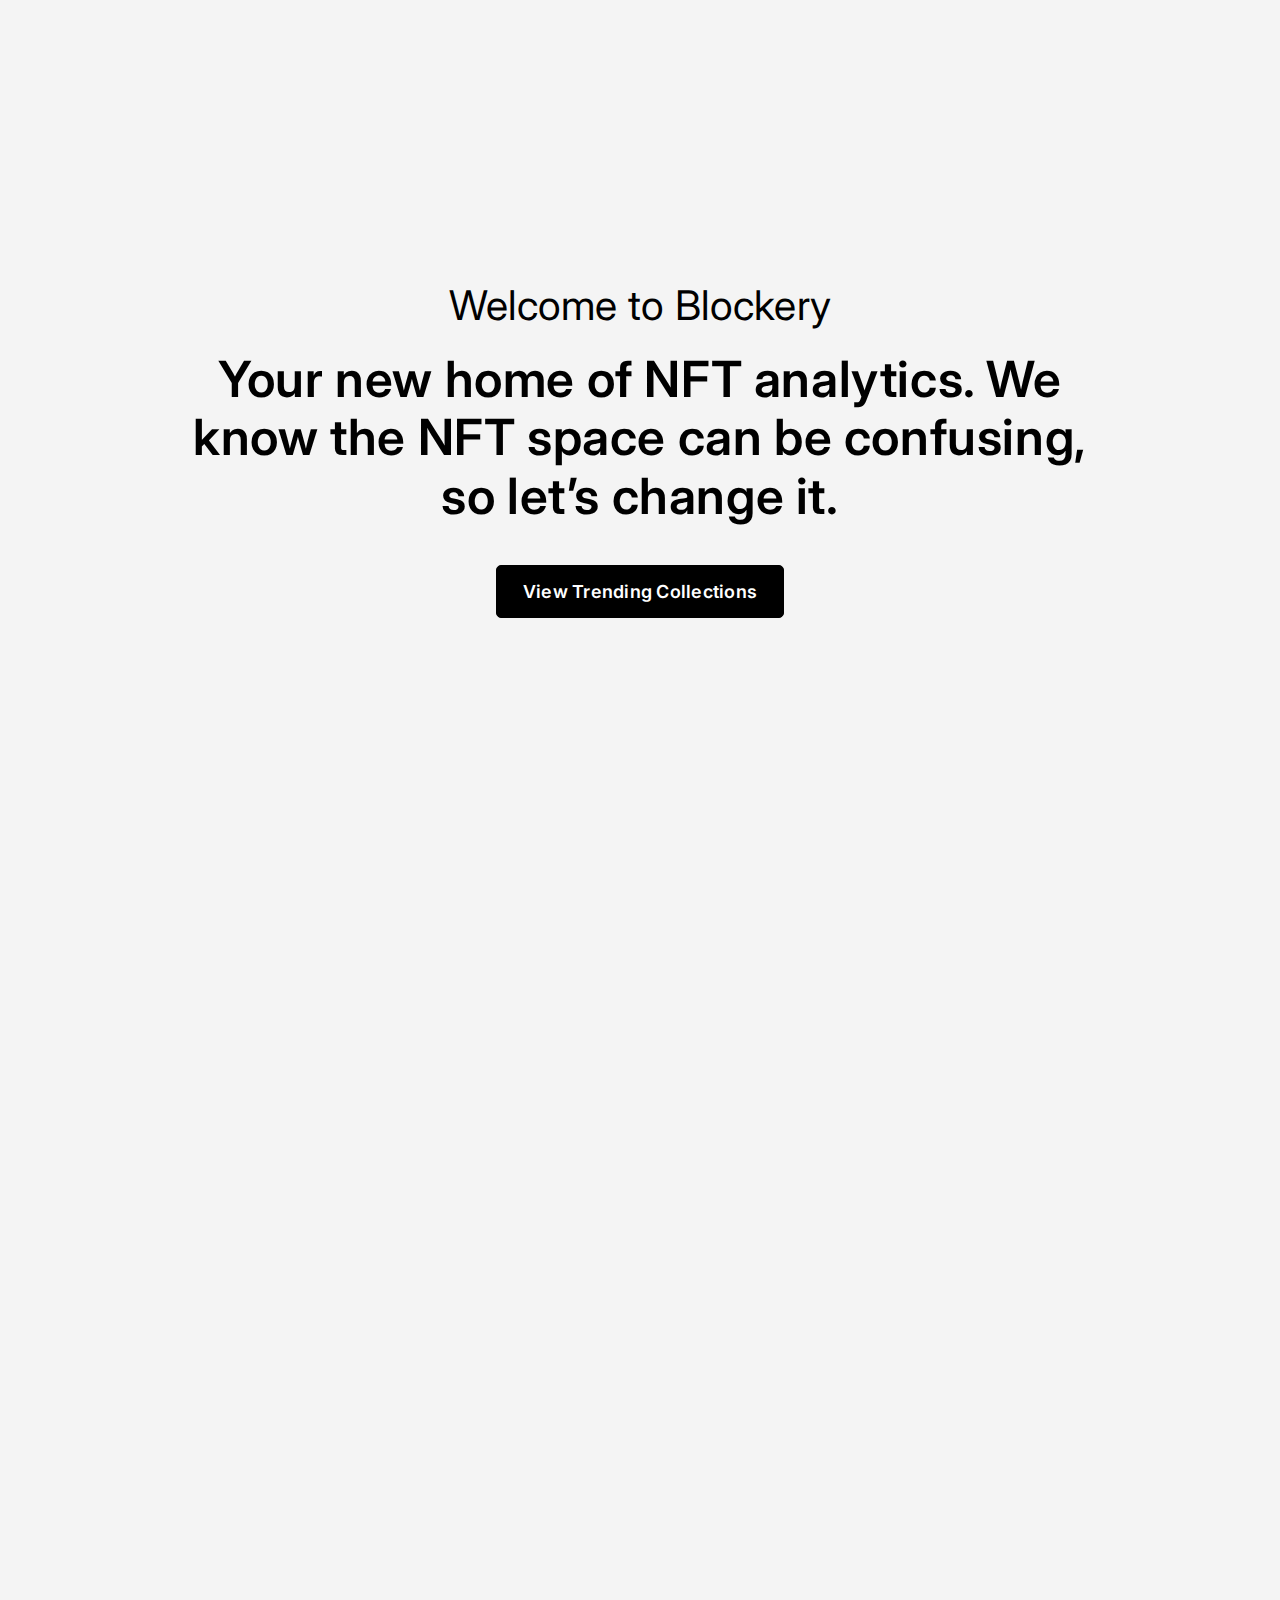
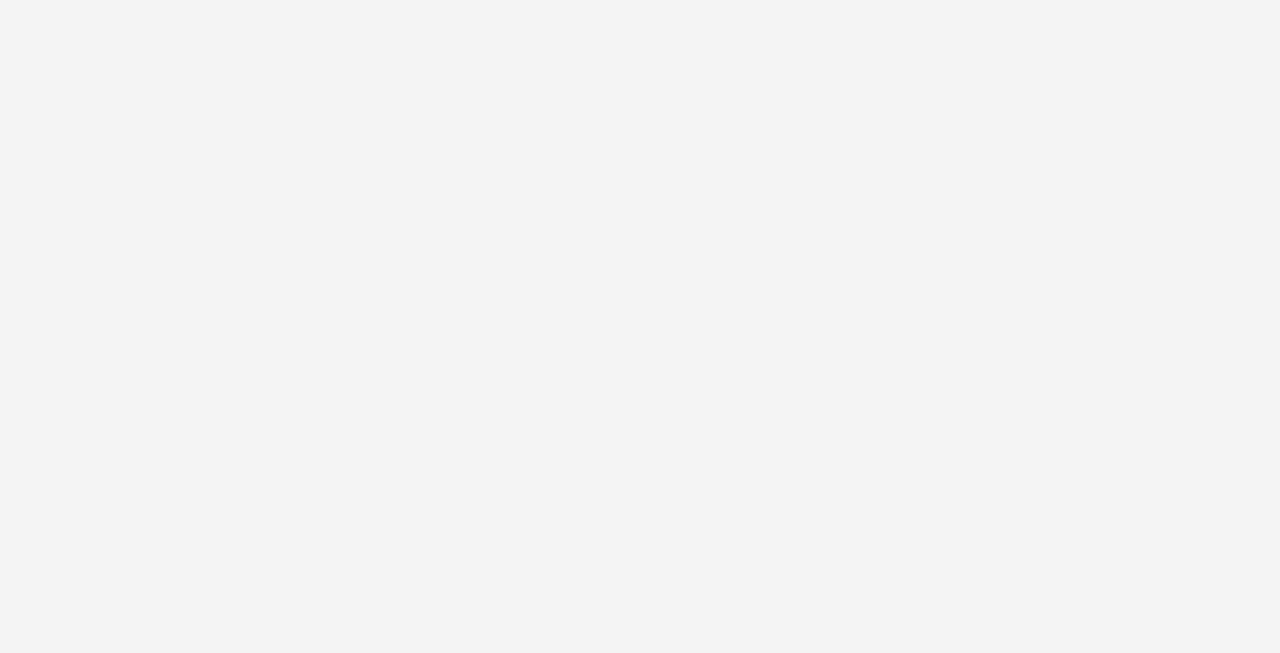
==== index.html @ 3808e602 "Add files" ====
<!DOCTYPE html>
<html lang="en">
<meta charset="UTF-8">
<title></title>
<meta name="viewport" content="width=device-width,initial-scale=1">
<link rel="stylesheet" href="/css/style.css">

<body>

    <!-- Banner -->
    <header id="header">
        <div class="container animate-delay">
            <div class="banner">
                <h1>
                    <span>Welcome to Blockery</span>
                    Your new home of NFT analytics. We know the NFT space can be confusing, so let’s change it.
                </h1>
                <a href="" class="btn">View Trending Collections</a>
            </div>
        </div>
    </header>
    <main id="main-content">
        <!-- Section -->
        <section class="section">
            <div class="container animate">
                <h2>We’re focused on</h2>
            </div>
            <div class="container animate">
                <div class="cards-grid">
                    <div class="cards">
                        <div class="card-info">
                            <div class="img">
                                <img src="/images/svg1.svg" alt="">
                            </div>
                            <h3>Real-time pricing and analytics</h3>
                            <p>Get the general feeling of the community by providing your own opinion below.</p>
                        </div>
                    </div>
                    <div class="cards">
                        <div class="card-info">
                            <div class="img">
                                <img src="/images/svg2.svg" alt="">
                            </div>
                            <h3>Custom portfolio insights</h3>
                            <p>Get the general feeling of the community by providing your own opinion below.</p>
                        </div>
                    </div>
                    <div class="cards">
                        <div class="card-info">
                            <div class="img">
                                <img src="/images/svg1.svg" alt="">
                            </div>
                            <h3>Confidence in purchasing</h3>
                            <p>Get the general feeling of the community by providing your own opinion below.</p>
                        </div>
                    </div>
                    <div class="cards">
                        <div class="card-info">
                            <div class="img">
                                <img src="/images/svg2.svg" alt="">
                            </div>
                            <h3>Understand the NFT lingo</h3>
                            <p>Get the general feeling of the community by providing your own opinion below.</p>
                        </div>
                    </div>
                </div>
            </div>
        </section>
        <!-- End section -->
        <!-- Section -->
        <section class="section">
            <div class="container animate">
                <h2>Trending project</h2>
            </div>
            <div class="container animate">
                <!-- Insert Projects here -->
                
            </div>
        </section>

        <!-- Section -->
        <section class="section">
            <div class="container animate">
                <h2>Want to grow your project?</h2>
            </div>
            <div class="container animate">
                <div class="cards-grid-lg">
                    <div class="cards-lg">
                        <div class="cards-img-lg">
                            <img src="/images/screen.png" alt="">
                        </div>
                    </div>
                    <div class="cards-lg">
                        <div class="cards-info-lg">
                            <p>Lorem ipsum dolor sit amet, consectetur adipiscing elit. Nunc vehicula sem non sodales
                                laoreet. Nam lobortis scelerisque orci, ut dapibus arcu. In gravida nisi nec porta
                                pharetra.</p>
                            <p>Ut ultricies sodales tempus. Sed pellentesque euismod accumsan. Etiam sit amet quam nec
                                leo hendrerit mattis vitae ac felis. Duis eu nulla ultricies, lacinia nisi bibendum,
                                aliquam mauris. Nullam nec vestibulum augue, nec ultrices quam.</p>
                            <a href="" class="btn-outline">Contact Us</a>
                        </div>
                    </div>
                </div>
            </div>
            </div>
        </section>
        <!-- End section -->
    </main>

    <!-- Fade-in animation script -->
    <script>
        const fades = document.querySelectorAll('.animate');
        // Animation callback function
        const fadesObserverCallback = (fadesToWatch, fadesObserver) => {
            fadesToWatch.forEach(fadesToWatch => {

                if (fadesToWatch.isIntersecting) {
                    fadesToWatch.target.classList.add('fade');
                    fadesObserver.unobserve(fadesToWatch.target);
                }
            })
        }
        //Animation options
        const fadesObserverOptions = {
            threshold: .25
        }
        //Animation observer
        const fadesObserver = new IntersectionObserver(fadesObserverCallback, fadesObserverOptions);
        fades.forEach(fades => {
            fadesObserver.observe(fades);
        })
    </script>
</body>

</html>
---- css/style.css ----
@import url("https://fonts.googleapis.com/css2?family=Inter:wght@400;600;700&display=swap");*{margin:0;padding:0;box-sizing:border-box}:root{--lightgrey: #F4F4F4;--darkgrey: #eee;--black: #000;--white: #fff;--font: 'Inter', sans-serif;--border-radius: 5px}html{font-size:62.5%}body{font-size:1.5rem;line-height:1.167;font-weight:400;font-family:var(--font);background-color:var(--lightgrey)}p{font-weight:400}img{max-width:100%}.btn{border-radius:var(--border-radius);text-decoration:none;padding:1.5rem 2.6rem;border:1px solid var(--black);display:inline-block;letter-spacing:0.26px;font-weight:600;transition:all 0.2s ease-in-out;background-color:var(--black);color:var(--white);font-size:1.8rem}.btn:hover,.btn:focus{background-color:transparent;color:var(--black)}.btn-outline{border-radius:var(--border-radius);text-decoration:none;padding:1.5rem 2.6rem;border:1px solid var(--black);display:inline-block;letter-spacing:0.26px;font-weight:600;transition:all 0.2s ease-in-out;background-color:var(--white);color:var(--black);font-size:1.3rem}.btn-outline:hover,.btn-outline:focus{background-color:rgba(0,0,0,0.04);color:var(--black)}#header{display:-webkit-box;display:-moz-box;display:-ms-flexbox;display:-webkit-flex;display:flex;flex-direction:row;align-items:center;-webkit-box-align:center;-ms-flex-align:center;justify-content:center;width:100%;min-height:100vh;max-width:100rem;text-align:center;margin:0 auto}.banner h1{font-size:5rem;font-weight:600;margin-bottom:4rem;letter-spacing:0.6px;color:var(--black)}.banner h1 span{display:block;font-size:4.1rem;margin-bottom:2rem;letter-spacing:0.3px;font-weight:400}@media screen and (max-width: 768px){#header{min-height:unset;margin:10rem 0}.banner h1{font-size:3rem;margin-bottom:3rem}.banner h1 span{font-size:2.6rem;margin-bottom:1rem}}.section{margin:0 0 10rem 0}.section h2{font-weight:400;font-size:3rem;line-height:1.2;margin-bottom:2rem;letter-spacing:0.3px}.section p{margin-bottom:2rem;letter-spacing:0.3px}.container{padding:0 3rem}@media screen and (max-width: 768px){.section{margin:0 0 6rem 0}.section h2{font-size:2rem;margin-bottom:1rem}}.cards-grid{display:grid;display:-ms-grid;grid-gap:1.2rem;margin:0 auto;justify-content:center;align-items:center;grid-template-columns:1fr 1fr 1fr 1fr;-ms-grid-columns:1fr 1fr 1fr 1fr}.cards-grid .cards{background-color:var(--white);height:50rem;padding:3rem;display:flex;align-items:flex-end}.cards-grid .cards h3{font-size:1.7rem;font-weight:600;margin:2rem 0 0.6rem 0;padding:0}.cards-grid .cards p{margin:0;padding:0;font-size:1.5rem;font-weight:500;letter-spacing:0.3px}.cards-grid .cards img{max-width:80px}.cards-grid-lg{display:grid;display:-ms-grid;grid-gap:1.2rem;margin:0 auto;justify-content:center;align-items:center;grid-template-columns:1fr 1fr;-ms-grid-columns:1fr 1fr}.cards-grid-lg .cards-lg{background-color:var(--white);height:100%;display:-webkit-box;display:-moz-box;display:-ms-flexbox;display:-webkit-flex;display:flex;flex-direction:row;align-items:center;-webkit-box-align:center;-ms-flex-align:center;justify-content:center;width:100%}.cards-grid-lg .cards-lg .cards-img-lg{padding:4rem}.cards-grid-lg .cards-lg .cards-info-lg{padding:8rem}.cards-grid-lg .cards-lg .cards-info-lg p:last-child{margin-bottom:3rem}@media screen and (max-width: 1200px){.cards-grid{grid-template-columns:1fr 1fr}}@media screen and (max-width: 768px){.cards-grid{grid-template-columns:1fr;-ms-grid-columns:1fr}.cards-grid .cards{height:30rem}}@media screen and (max-width: 992px){.cards-grid-lg{grid-template-columns:1fr;-ms-grid-columns:1fr}.cards-grid-lg .cards-lg .cards-info-lg{padding:3rem}.cards-grid-lg .cards-lg .cards-img-lg{padding:2rem}}.animate{opacity:0;transition:all 0.5s ease-in-out}.fade{opacity:1;transition:all 0.5s ease-in-out}.animate-delay{animation:2s ease-out 0s 1 animationFrames;-webkit-animation:2s ease-out 0s 1 animationFrames;-moz-animation:2s ease-out 0s 1 animationFrames;-o-animation:2s ease-out 0s 1 animationFrames;-ms-animation:2s ease-out 0s 1 animationFrames}@keyframes animationFrames{0%{opacity:0}50%{opacity:0}100%{opacity:1}}@-moz-keyframes animationFrames{0%{opacity:0}50%{opacity:0}100%{opacity:1}}@-webkit-keyframes animationFrames{0%{opacity:0}50%{opacity:0}100%{opacity:1}}@-o-keyframes animationFrames{0%{opacity:0}50%{opacity:0}100%{opacity:1}}@-ms-keyframes animationFrames{0%{opacity:0}50%{opacity:0}100%{opacity:1}}
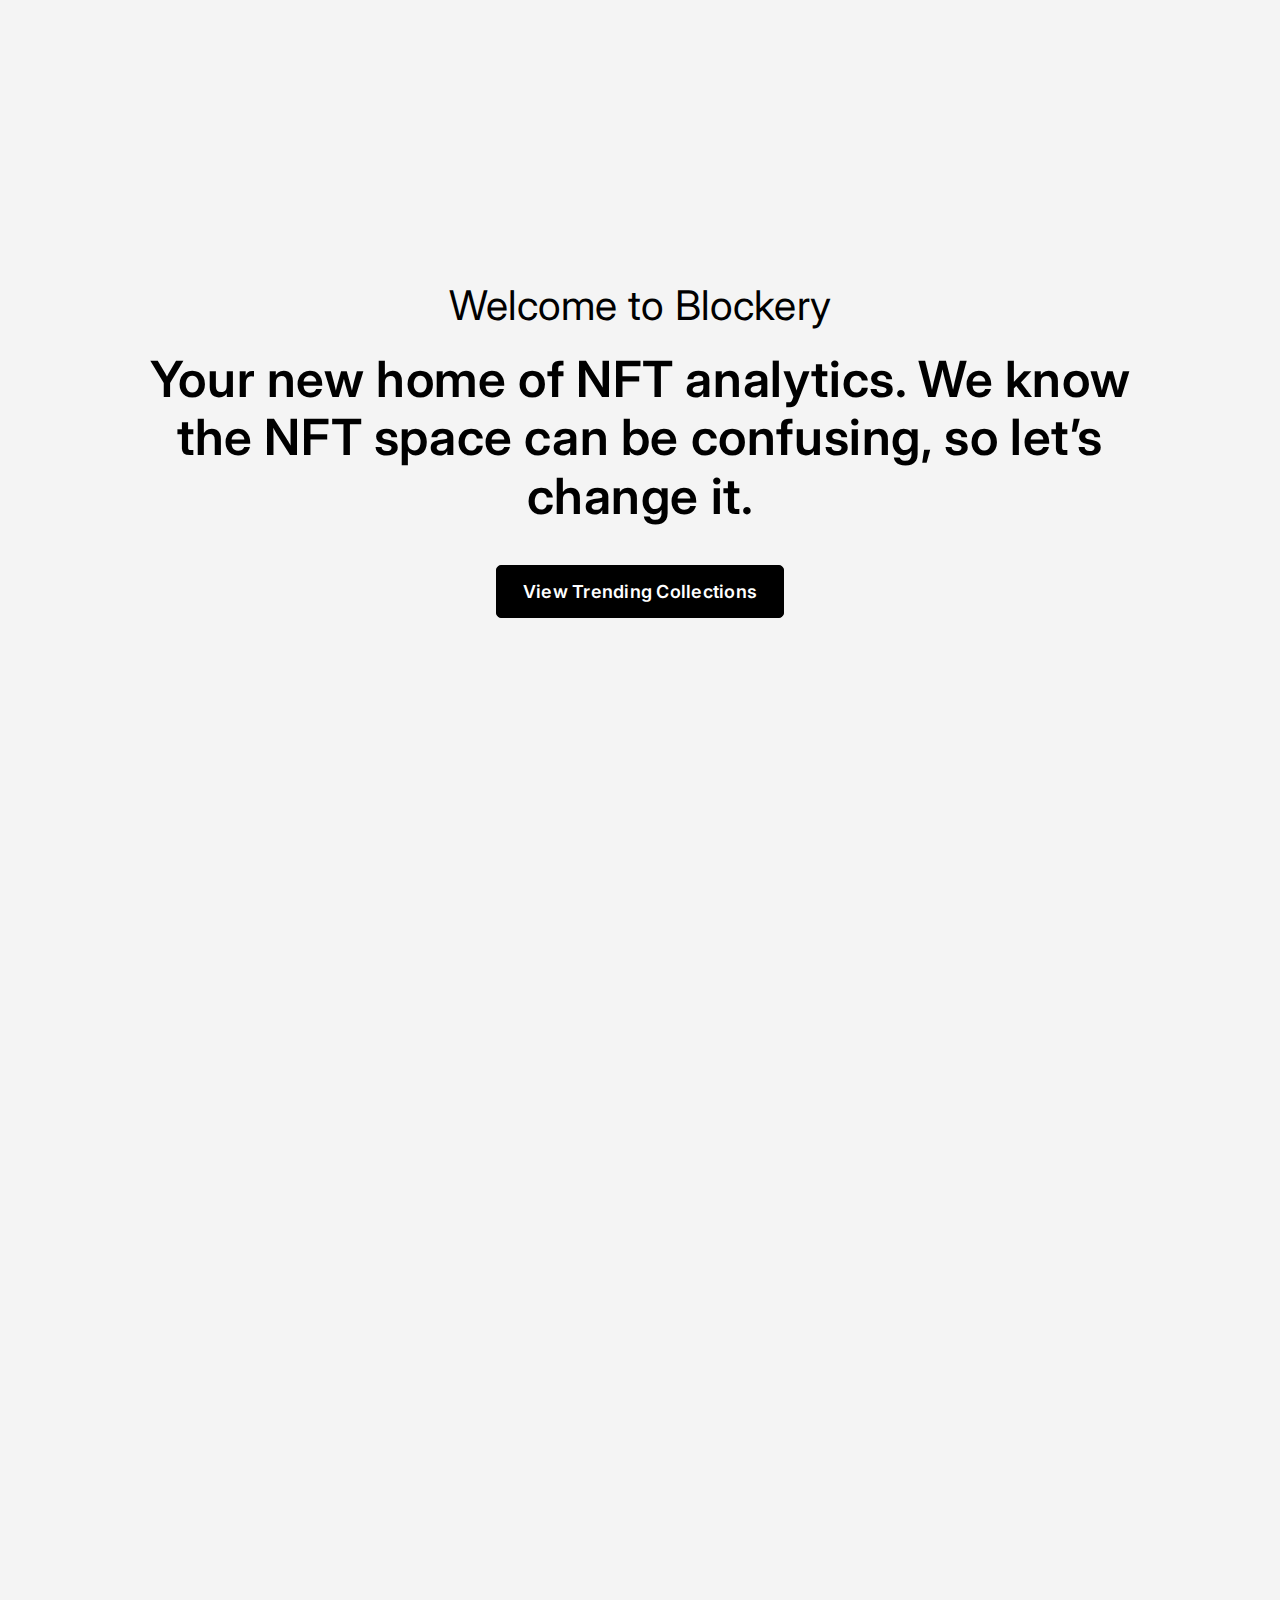
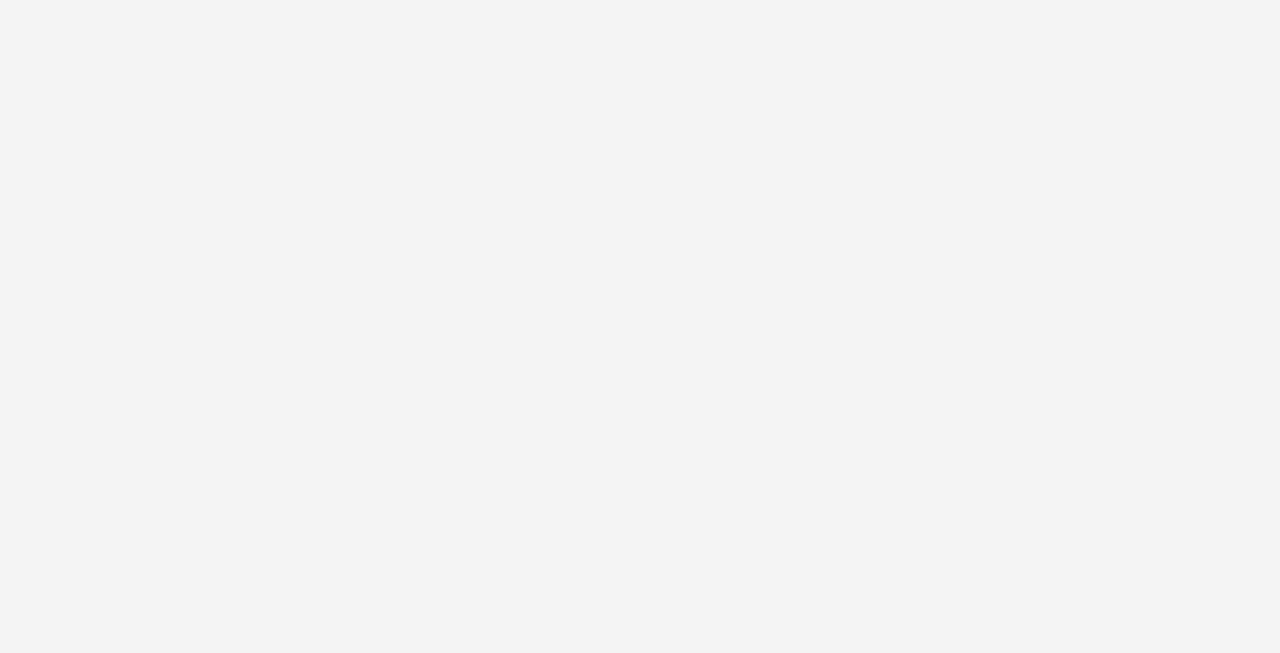
==== commit 7cef15aa: "Update CSS links" ====
--- a/index.html
+++ b/index.html
@@ -3,7 +3,7 @@
 <meta charset="UTF-8">
 <title></title>
 <meta name="viewport" content="width=device-width,initial-scale=1">
-<link rel="stylesheet" href="/css/style.css">
+<link rel="stylesheet" href="css/style.css">
 
 <body>
 
@@ -30,7 +30,7 @@
                     <div class="cards">
                         <div class="card-info">
                             <div class="img">
-                                <img src="/images/svg1.svg" alt="">
+                                <img src="images/svg1.svg" alt="">
                             </div>
                             <h3>Real-time pricing and analytics</h3>
                             <p>Get the general feeling of the community by providing your own opinion below.</p>
@@ -39,7 +39,7 @@
                     <div class="cards">
                         <div class="card-info">
                             <div class="img">
-                                <img src="/images/svg2.svg" alt="">
+                                <img src="images/svg2.svg" alt="">
                             </div>
                             <h3>Custom portfolio insights</h3>
                             <p>Get the general feeling of the community by providing your own opinion below.</p>
@@ -48,7 +48,7 @@
                     <div class="cards">
                         <div class="card-info">
                             <div class="img">
-                                <img src="/images/svg1.svg" alt="">
+                                <img src="images/svg1.svg" alt="">
                             </div>
                             <h3>Confidence in purchasing</h3>
                             <p>Get the general feeling of the community by providing your own opinion below.</p>
@@ -57,7 +57,7 @@
                     <div class="cards">
                         <div class="card-info">
                             <div class="img">
-                                <img src="/images/svg2.svg" alt="">
+                                <img src="images/svg2.svg" alt="">
                             </div>
                             <h3>Understand the NFT lingo</h3>
                             <p>Get the general feeling of the community by providing your own opinion below.</p>
@@ -74,7 +74,7 @@
             </div>
             <div class="container animate">
                 <!-- Insert Projects here -->
-                
+
             </div>
         </section>
 
@@ -87,7 +87,7 @@
                 <div class="cards-grid-lg">
                     <div class="cards-lg">
                         <div class="cards-img-lg">
-                            <img src="/images/screen.png" alt="">
+                            <img src="images/screen.png" alt="">
                         </div>
                     </div>
                     <div class="cards-lg">
--- a/css/style.css
+++ b/css/style.css
@@ -1 +1 @@
-@import url("https://fonts.googleapis.com/css2?family=Inter:wght@400;600;700&display=swap");*{margin:0;padding:0;box-sizing:border-box}:root{--lightgrey: #F4F4F4;--darkgrey: #eee;--black: #000;--white: #fff;--font: 'Inter', sans-serif;--border-radius: 5px}html{font-size:62.5%}body{font-size:1.5rem;line-height:1.167;font-weight:400;font-family:var(--font);background-color:var(--lightgrey)}p{font-weight:400}img{max-width:100%}.btn{border-radius:var(--border-radius);text-decoration:none;padding:1.5rem 2.6rem;border:1px solid var(--black);display:inline-block;letter-spacing:0.26px;font-weight:600;transition:all 0.2s ease-in-out;background-color:var(--black);color:var(--white);font-size:1.8rem}.btn:hover,.btn:focus{background-color:transparent;color:var(--black)}.btn-outline{border-radius:var(--border-radius);text-decoration:none;padding:1.5rem 2.6rem;border:1px solid var(--black);display:inline-block;letter-spacing:0.26px;font-weight:600;transition:all 0.2s ease-in-out;background-color:var(--white);color:var(--black);font-size:1.3rem}.btn-outline:hover,.btn-outline:focus{background-color:rgba(0,0,0,0.04);color:var(--black)}#header{display:-webkit-box;display:-moz-box;display:-ms-flexbox;display:-webkit-flex;display:flex;flex-direction:row;align-items:center;-webkit-box-align:center;-ms-flex-align:center;justify-content:center;width:100%;min-height:100vh;max-width:100rem;text-align:center;margin:0 auto}.banner h1{font-size:5rem;font-weight:600;margin-bottom:4rem;letter-spacing:0.6px;color:var(--black)}.banner h1 span{display:block;font-size:4.1rem;margin-bottom:2rem;letter-spacing:0.3px;font-weight:400}@media screen and (max-width: 768px){#header{min-height:unset;margin:10rem 0}.banner h1{font-size:3rem;margin-bottom:3rem}.banner h1 span{font-size:2.6rem;margin-bottom:1rem}}.section{margin:0 0 10rem 0}.section h2{font-weight:400;font-size:3rem;line-height:1.2;margin-bottom:2rem;letter-spacing:0.3px}.section p{margin-bottom:2rem;letter-spacing:0.3px}.container{padding:0 3rem}@media screen and (max-width: 768px){.section{margin:0 0 6rem 0}.section h2{font-size:2rem;margin-bottom:1rem}}.cards-grid{display:grid;display:-ms-grid;grid-gap:1.2rem;margin:0 auto;justify-content:center;align-items:center;grid-template-columns:1fr 1fr 1fr 1fr;-ms-grid-columns:1fr 1fr 1fr 1fr}.cards-grid .cards{background-color:var(--white);height:50rem;padding:3rem;display:flex;align-items:flex-end}.cards-grid .cards h3{font-size:1.7rem;font-weight:600;margin:2rem 0 0.6rem 0;padding:0}.cards-grid .cards p{margin:0;padding:0;font-size:1.5rem;font-weight:500;letter-spacing:0.3px}.cards-grid .cards img{max-width:80px}.cards-grid-lg{display:grid;display:-ms-grid;grid-gap:1.2rem;margin:0 auto;justify-content:center;align-items:center;grid-template-columns:1fr 1fr;-ms-grid-columns:1fr 1fr}.cards-grid-lg .cards-lg{background-color:var(--white);height:100%;display:-webkit-box;display:-moz-box;display:-ms-flexbox;display:-webkit-flex;display:flex;flex-direction:row;align-items:center;-webkit-box-align:center;-ms-flex-align:center;justify-content:center;width:100%}.cards-grid-lg .cards-lg .cards-img-lg{padding:4rem}.cards-grid-lg .cards-lg .cards-info-lg{padding:8rem}.cards-grid-lg .cards-lg .cards-info-lg p:last-child{margin-bottom:3rem}@media screen and (max-width: 1200px){.cards-grid{grid-template-columns:1fr 1fr}}@media screen and (max-width: 768px){.cards-grid{grid-template-columns:1fr;-ms-grid-columns:1fr}.cards-grid .cards{height:30rem}}@media screen and (max-width: 992px){.cards-grid-lg{grid-template-columns:1fr;-ms-grid-columns:1fr}.cards-grid-lg .cards-lg .cards-info-lg{padding:3rem}.cards-grid-lg .cards-lg .cards-img-lg{padding:2rem}}.animate{opacity:0;transition:all 0.5s ease-in-out}.fade{opacity:1;transition:all 0.5s ease-in-out}.animate-delay{animation:2s ease-out 0s 1 animationFrames;-webkit-animation:2s ease-out 0s 1 animationFrames;-moz-animation:2s ease-out 0s 1 animationFrames;-o-animation:2s ease-out 0s 1 animationFrames;-ms-animation:2s ease-out 0s 1 animationFrames}@keyframes animationFrames{0%{opacity:0}50%{opacity:0}100%{opacity:1}}@-moz-keyframes animationFrames{0%{opacity:0}50%{opacity:0}100%{opacity:1}}@-webkit-keyframes animationFrames{0%{opacity:0}50%{opacity:0}100%{opacity:1}}@-o-keyframes animationFrames{0%{opacity:0}50%{opacity:0}100%{opacity:1}}@-ms-keyframes animationFrames{0%{opacity:0}50%{opacity:0}100%{opacity:1}}
+@import url("https://fonts.googleapis.com/css2?family=Inter:wght@400;600;700&display=swap");*{margin:0;padding:0;box-sizing:border-box}:root{--lightgrey: #F4F4F4;--darkgrey: #eee;--black: #000;--white: #fff;--font: 'Inter', sans-serif;--border-radius: 5px}html{font-size:62.5%}body{font-size:1.5rem;line-height:1.167;font-weight:400;font-family:var(--font);background-color:var(--lightgrey)}p{font-weight:400}img{max-width:100%}.btn{border-radius:var(--border-radius);text-decoration:none;padding:1.5rem 2.6rem;border:1px solid var(--black);display:inline-block;letter-spacing:0.26px;font-weight:600;transition:all 0.2s ease-in-out;background-color:var(--black);color:var(--white);font-size:1.8rem}.btn:hover,.btn:focus{background-color:transparent;color:var(--black)}.btn-outline{border-radius:var(--border-radius);text-decoration:none;padding:1.5rem 2.6rem;border:1px solid var(--black);display:inline-block;letter-spacing:0.26px;font-weight:600;transition:all 0.2s ease-in-out;background-color:var(--white);color:var(--black);font-size:1.3rem}.btn-outline:hover,.btn-outline:focus{background-color:rgba(0,0,0,0.04);color:var(--black)}#header{display:-webkit-box;display:-moz-box;display:-ms-flexbox;display:-webkit-flex;display:flex;flex-direction:row;align-items:center;-webkit-box-align:center;-ms-flex-align:center;justify-content:center;width:100%;min-height:100vh;max-width:105rem;text-align:center;margin:0 auto}.banner h1{font-size:5rem;font-weight:600;margin-bottom:4rem;letter-spacing:0.6px;color:var(--black)}.banner h1 span{display:block;font-size:4.1rem;margin-bottom:2rem;letter-spacing:0.3px;font-weight:400}@media screen and (max-width: 768px){#header{min-height:unset;margin:10rem 0}.banner h1{font-size:3rem;margin-bottom:3rem}.banner h1 span{font-size:2.6rem;margin-bottom:1rem}}.section{margin:0 0 10rem 0}.section h2{font-weight:400;font-size:3rem;line-height:1.2;margin-bottom:2rem;letter-spacing:0.3px}.section p{margin-bottom:2rem;letter-spacing:0.3px}.container{padding:0 3rem}@media screen and (max-width: 768px){.section{margin:0 0 6rem 0}.section h2{font-size:2rem;margin-bottom:1rem}}.cards-grid{display:grid;display:-ms-grid;grid-gap:1.2rem;margin:0 auto;justify-content:center;align-items:center;grid-template-columns:1fr 1fr 1fr 1fr;-ms-grid-columns:1fr 1fr 1fr 1fr}.cards-grid .cards{background-color:var(--white);height:50rem;padding:3rem;display:flex;align-items:flex-end}.cards-grid .cards h3{font-size:1.7rem;font-weight:600;margin:2rem 0 0.6rem 0;padding:0}.cards-grid .cards p{margin:0;padding:0;font-size:1.5rem;font-weight:500;letter-spacing:0.3px}.cards-grid .cards img{max-width:80px}.cards-grid-lg{display:grid;display:-ms-grid;grid-gap:1.2rem;margin:0 auto;justify-content:center;align-items:center;grid-template-columns:1fr 1fr;-ms-grid-columns:1fr 1fr}.cards-grid-lg .cards-lg{background-color:var(--white);height:100%;display:-webkit-box;display:-moz-box;display:-ms-flexbox;display:-webkit-flex;display:flex;flex-direction:row;align-items:center;-webkit-box-align:center;-ms-flex-align:center;justify-content:center;width:100%}.cards-grid-lg .cards-lg .cards-img-lg{padding:4rem}.cards-grid-lg .cards-lg .cards-info-lg{padding:8rem}.cards-grid-lg .cards-lg .cards-info-lg p:last-child{margin-bottom:3rem}@media screen and (max-width: 1200px){.cards-grid{grid-template-columns:1fr 1fr}}@media screen and (max-width: 768px){.cards-grid{grid-template-columns:1fr;-ms-grid-columns:1fr}.cards-grid .cards{height:30rem}}@media screen and (max-width: 992px){.cards-grid-lg{grid-template-columns:1fr;-ms-grid-columns:1fr}.cards-grid-lg .cards-lg .cards-info-lg{padding:3rem}.cards-grid-lg .cards-lg .cards-img-lg{padding:2rem}}.animate{opacity:0;transition:all 0.5s ease-in-out}.fade{opacity:1;transition:all 0.5s ease-in-out}.animate-delay{animation:2s ease-out 0s 1 animationFrames;-webkit-animation:2s ease-out 0s 1 animationFrames;-moz-animation:2s ease-out 0s 1 animationFrames;-o-animation:2s ease-out 0s 1 animationFrames;-ms-animation:2s ease-out 0s 1 animationFrames}@keyframes animationFrames{0%{opacity:0}50%{opacity:0}100%{opacity:1}}@-moz-keyframes animationFrames{0%{opacity:0}50%{opacity:0}100%{opacity:1}}@-webkit-keyframes animationFrames{0%{opacity:0}50%{opacity:0}100%{opacity:1}}@-o-keyframes animationFrames{0%{opacity:0}50%{opacity:0}100%{opacity:1}}@-ms-keyframes animationFrames{0%{opacity:0}50%{opacity:0}100%{opacity:1}}
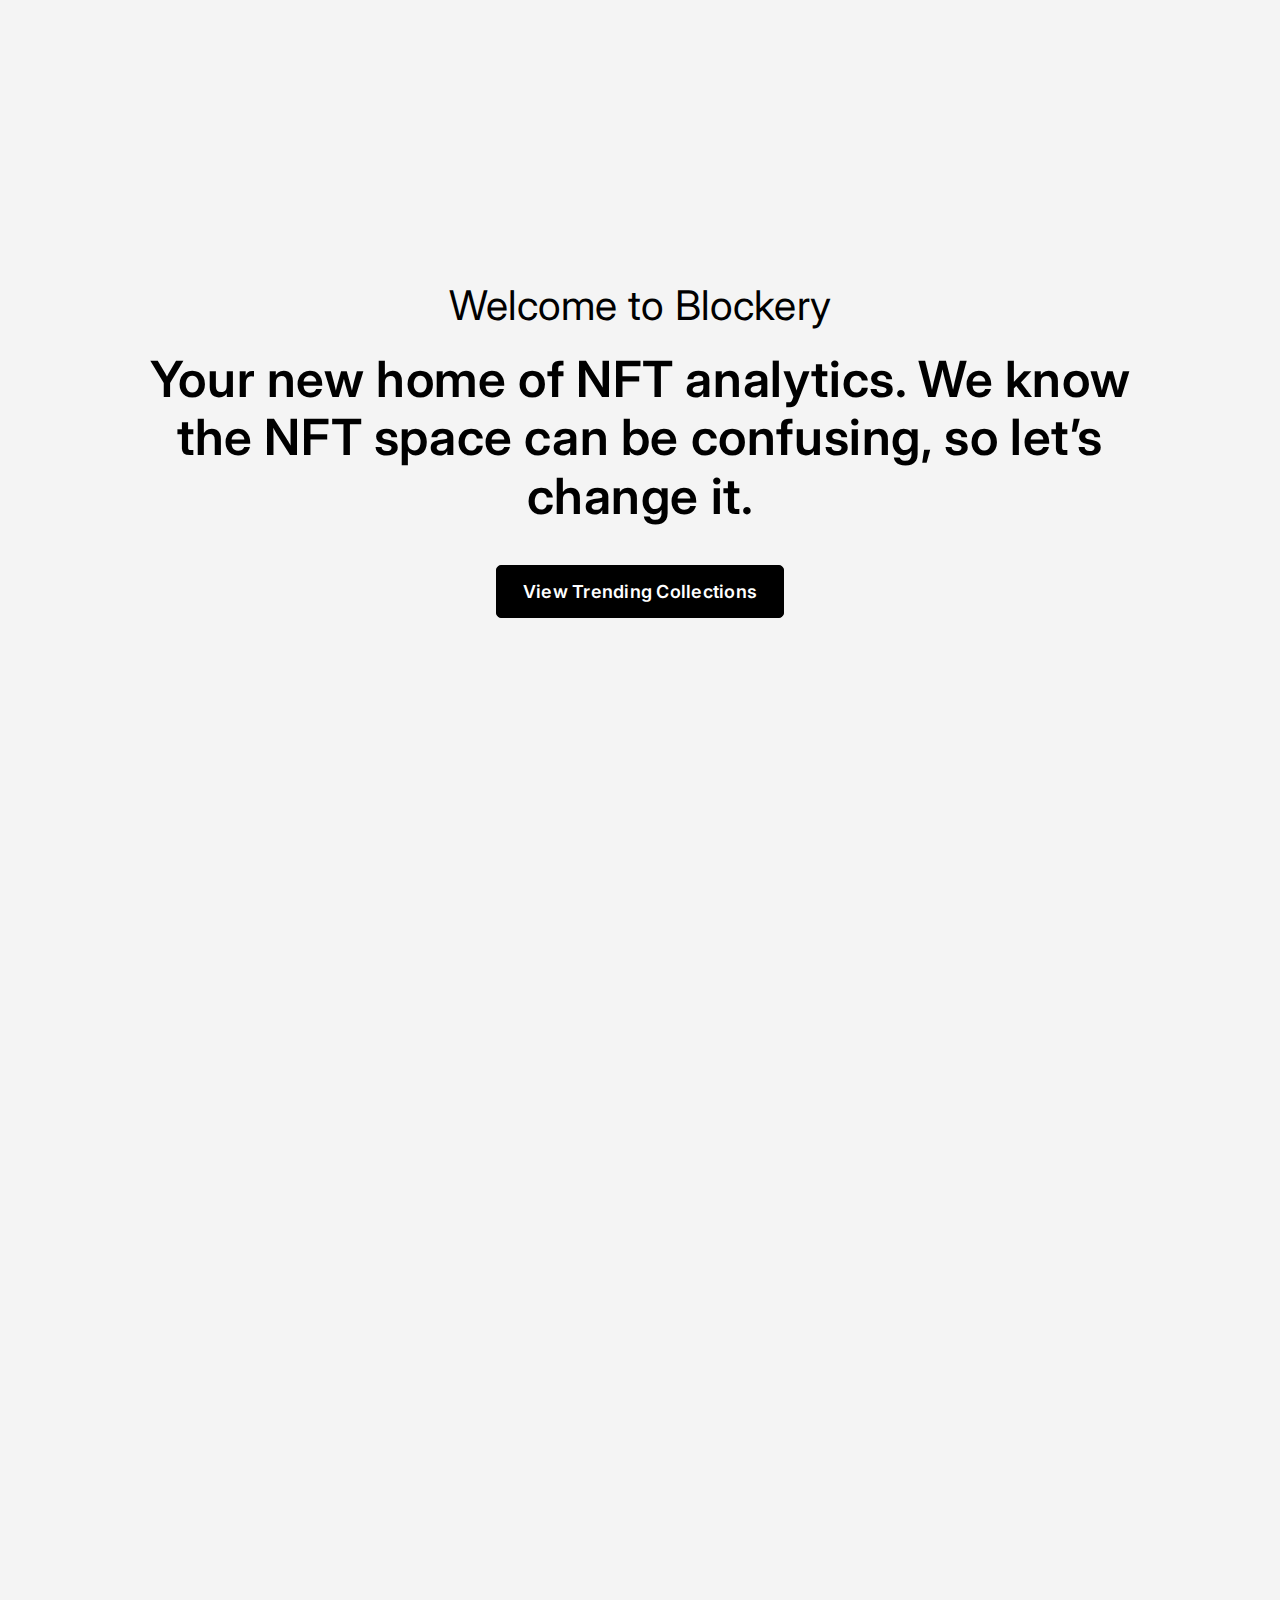
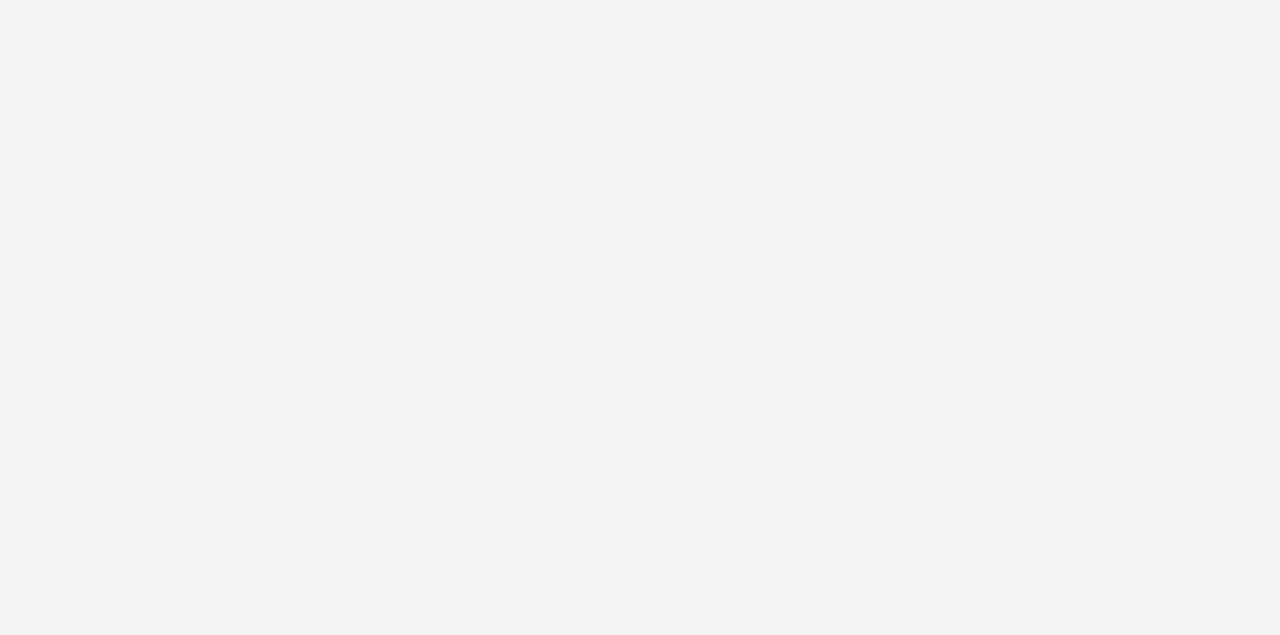
==== commit 4fd96f44: "contact update" ====
--- a/index.html
+++ b/index.html
@@ -28,36 +28,36 @@
             <div class="container animate">
                 <div class="cards-grid">
                     <div class="cards">
-                        <div class="card-info">
+                        <div class="card-info animate">
                             <div class="img">
-                                <img src="images/svg1.svg" alt="">
+                                <img src="images/usp-1.svg" alt="">
                             </div>
                             <h3>Real-time pricing and analytics</h3>
                             <p>Get the general feeling of the community by providing your own opinion below.</p>
                         </div>
                     </div>
                     <div class="cards">
-                        <div class="card-info">
+                        <div class="card-info animate">
                             <div class="img">
-                                <img src="images/svg2.svg" alt="">
+                                <img src="images/usp-2.svg" alt="">
                             </div>
                             <h3>Custom portfolio insights</h3>
                             <p>Get the general feeling of the community by providing your own opinion below.</p>
                         </div>
                     </div>
                     <div class="cards">
-                        <div class="card-info">
+                        <div class="card-info animate">
                             <div class="img">
-                                <img src="images/svg1.svg" alt="">
+                                <img src="images/usp-3.svg" alt="">
                             </div>
                             <h3>Confidence in purchasing</h3>
                             <p>Get the general feeling of the community by providing your own opinion below.</p>
                         </div>
                     </div>
                     <div class="cards">
-                        <div class="card-info">
+                        <div class="card-info animate">
                             <div class="img">
-                                <img src="images/svg2.svg" alt="">
+                                <img src="images/usp-4.svg" alt="">
                             </div>
                             <h3>Understand the NFT lingo</h3>
                             <p>Get the general feeling of the community by providing your own opinion below.</p>
@@ -92,13 +92,9 @@
                     </div>
                     <div class="cards-lg">
                         <div class="cards-info-lg">
-                            <p>Lorem ipsum dolor sit amet, consectetur adipiscing elit. Nunc vehicula sem non sodales
-                                laoreet. Nam lobortis scelerisque orci, ut dapibus arcu. In gravida nisi nec porta
-                                pharetra.</p>
-                            <p>Ut ultricies sodales tempus. Sed pellentesque euismod accumsan. Etiam sit amet quam nec
-                                leo hendrerit mattis vitae ac felis. Duis eu nulla ultricies, lacinia nisi bibendum,
-                                aliquam mauris. Nullam nec vestibulum augue, nec ultrices quam.</p>
-                            <a href="" class="btn-outline">Contact Us</a>
+                            <p>By making the NFT space clearer for all involved, we're privileged enough to have the needs to help projects grow. We've dedicated ample space to get your vetted project featured in the most important parts of our platform. By completing our project vetting process, our users will then be able to make their own informed decision about each project.</p>
+                            <p>Sound like your project is a good fit? Follow the link below!</p>
+                            <a href="https://twitter.com/blockeryapp" target="_blank" class="btn-outline">Message us on Twitter</a>
                         </div>
                     </div>
                 </div>
--- a/css/style.css
+++ b/css/style.css
@@ -1 +1 @@
-@import url("https://fonts.googleapis.com/css2?family=Inter:wght@400;600;700&display=swap");*{margin:0;padding:0;box-sizing:border-box}:root{--lightgrey: #F4F4F4;--darkgrey: #eee;--black: #000;--white: #fff;--font: 'Inter', sans-serif;--border-radius: 5px}html{font-size:62.5%}body{font-size:1.5rem;line-height:1.167;font-weight:400;font-family:var(--font);background-color:var(--lightgrey)}p{font-weight:400}img{max-width:100%}.btn{border-radius:var(--border-radius);text-decoration:none;padding:1.5rem 2.6rem;border:1px solid var(--black);display:inline-block;letter-spacing:0.26px;font-weight:600;transition:all 0.2s ease-in-out;background-color:var(--black);color:var(--white);font-size:1.8rem}.btn:hover,.btn:focus{background-color:transparent;color:var(--black)}.btn-outline{border-radius:var(--border-radius);text-decoration:none;padding:1.5rem 2.6rem;border:1px solid var(--black);display:inline-block;letter-spacing:0.26px;font-weight:600;transition:all 0.2s ease-in-out;background-color:var(--white);color:var(--black);font-size:1.3rem}.btn-outline:hover,.btn-outline:focus{background-color:rgba(0,0,0,0.04);color:var(--black)}#header{display:-webkit-box;display:-moz-box;display:-ms-flexbox;display:-webkit-flex;display:flex;flex-direction:row;align-items:center;-webkit-box-align:center;-ms-flex-align:center;justify-content:center;width:100%;min-height:100vh;max-width:105rem;text-align:center;margin:0 auto}.banner h1{font-size:5rem;font-weight:600;margin-bottom:4rem;letter-spacing:0.6px;color:var(--black)}.banner h1 span{display:block;font-size:4.1rem;margin-bottom:2rem;letter-spacing:0.3px;font-weight:400}@media screen and (max-width: 768px){#header{min-height:unset;margin:10rem 0}.banner h1{font-size:3rem;margin-bottom:3rem}.banner h1 span{font-size:2.6rem;margin-bottom:1rem}}.section{margin:0 0 10rem 0}.section h2{font-weight:400;font-size:3rem;line-height:1.2;margin-bottom:2rem;letter-spacing:0.3px}.section p{margin-bottom:2rem;letter-spacing:0.3px}.container{padding:0 3rem}@media screen and (max-width: 768px){.section{margin:0 0 6rem 0}.section h2{font-size:2rem;margin-bottom:1rem}}.cards-grid{display:grid;display:-ms-grid;grid-gap:1.2rem;margin:0 auto;justify-content:center;align-items:center;grid-template-columns:1fr 1fr 1fr 1fr;-ms-grid-columns:1fr 1fr 1fr 1fr}.cards-grid .cards{background-color:var(--white);height:50rem;padding:3rem;display:flex;align-items:flex-end}.cards-grid .cards h3{font-size:1.7rem;font-weight:600;margin:2rem 0 0.6rem 0;padding:0}.cards-grid .cards p{margin:0;padding:0;font-size:1.5rem;font-weight:500;letter-spacing:0.3px}.cards-grid .cards img{max-width:80px}.cards-grid-lg{display:grid;display:-ms-grid;grid-gap:1.2rem;margin:0 auto;justify-content:center;align-items:center;grid-template-columns:1fr 1fr;-ms-grid-columns:1fr 1fr}.cards-grid-lg .cards-lg{background-color:var(--white);height:100%;display:-webkit-box;display:-moz-box;display:-ms-flexbox;display:-webkit-flex;display:flex;flex-direction:row;align-items:center;-webkit-box-align:center;-ms-flex-align:center;justify-content:center;width:100%}.cards-grid-lg .cards-lg .cards-img-lg{padding:4rem}.cards-grid-lg .cards-lg .cards-info-lg{padding:8rem}.cards-grid-lg .cards-lg .cards-info-lg p:last-child{margin-bottom:3rem}@media screen and (max-width: 1200px){.cards-grid{grid-template-columns:1fr 1fr}}@media screen and (max-width: 768px){.cards-grid{grid-template-columns:1fr;-ms-grid-columns:1fr}.cards-grid .cards{height:30rem}}@media screen and (max-width: 992px){.cards-grid-lg{grid-template-columns:1fr;-ms-grid-columns:1fr}.cards-grid-lg .cards-lg .cards-info-lg{padding:3rem}.cards-grid-lg .cards-lg .cards-img-lg{padding:2rem}}.animate{opacity:0;transition:all 0.5s ease-in-out}.fade{opacity:1;transition:all 0.5s ease-in-out}.animate-delay{animation:2s ease-out 0s 1 animationFrames;-webkit-animation:2s ease-out 0s 1 animationFrames;-moz-animation:2s ease-out 0s 1 animationFrames;-o-animation:2s ease-out 0s 1 animationFrames;-ms-animation:2s ease-out 0s 1 animationFrames}@keyframes animationFrames{0%{opacity:0}50%{opacity:0}100%{opacity:1}}@-moz-keyframes animationFrames{0%{opacity:0}50%{opacity:0}100%{opacity:1}}@-webkit-keyframes animationFrames{0%{opacity:0}50%{opacity:0}100%{opacity:1}}@-o-keyframes animationFrames{0%{opacity:0}50%{opacity:0}100%{opacity:1}}@-ms-keyframes animationFrames{0%{opacity:0}50%{opacity:0}100%{opacity:1}}
+@import url("https://fonts.googleapis.com/css2?family=Inter:wght@400;600;700&display=swap");*{margin:0;padding:0;box-sizing:border-box}:root{--lightgrey: #F4F4F4;--darkgrey: #eee;--black: #000;--white: #fff;--font: 'Inter', sans-serif;--border-radius: 5px}html{font-size:62.5%}body{font-size:1.5rem;line-height:1.167;font-weight:400;font-family:var(--font);background-color:var(--lightgrey)}p{font-weight:400}img{max-width:100%}.btn{border-radius:var(--border-radius);text-decoration:none;padding:1.5rem 2.6rem;border:1px solid var(--black);display:inline-block;letter-spacing:0.26px;font-weight:600;transition:all 0.2s ease-in-out;background-color:var(--black);color:var(--white);font-size:1.8rem}.btn:hover,.btn:focus{background-color:transparent;color:var(--black)}.btn-outline{border-radius:var(--border-radius);text-decoration:none;padding:1.5rem 2.6rem;border:1px solid var(--black);display:inline-block;letter-spacing:0.26px;font-weight:600;transition:all 0.2s ease-in-out;background-color:var(--white);color:var(--black);font-size:1.3rem}.btn-outline:hover,.btn-outline:focus{background-color:rgba(0,0,0,0.04);color:var(--black)}#navigation{position:absolute;top:0;width:100%}#navigation .nav-items{padding:2rem 0;display:-webkit-box;display:-moz-box;display:-ms-flexbox;display:-webkit-flex;display:flex;flex-direction:row;align-items:center;-webkit-box-align:center;-ms-flex-align:center;justify-content:center;width:100%;justify-content:space-between}#navigation .nav-items .nav-middle{display:none}#navigation .twitter-icon{width:34px;height:29.03px}#navigation .logo-icon{width:36px;height:37.82px}@media screen and (min-width: 992px){#navigation .nav-items .nav-middle{display:inline-block}}#header{display:-webkit-box;display:-moz-box;display:-ms-flexbox;display:-webkit-flex;display:flex;flex-direction:row;align-items:center;-webkit-box-align:center;-ms-flex-align:center;justify-content:center;width:100%;min-height:100vh;max-width:105rem;text-align:center;margin:0 auto}.banner h1{font-size:5rem;font-weight:600;margin-bottom:4rem;letter-spacing:0.6px;color:var(--black)}.banner h1 span{display:block;font-size:4.1rem;margin-bottom:2rem;letter-spacing:0.3px;font-weight:400}@media screen and (max-width: 768px){.welcome-banner{margin:0 !important;min-height:100vh !important}.welcome-banner .container{padding:0 2rem !important}.banner h1{font-size:3rem;margin-bottom:3rem}.banner h1 span{font-size:2.6rem;margin-bottom:1rem}}@media screen and (min-width: 768px){.welcome-banner{max-width:110rem !important}}.section{margin:0 0 10rem 0}.section h2{font-weight:400;font-size:3rem;line-height:1.2;margin-bottom:2rem;letter-spacing:0.3px}.section p{margin-bottom:2rem;letter-spacing:0.3px}.container{padding:0 3rem}@media screen and (max-width: 768px){.section{margin:0 0 6rem 0}.section h2{font-size:2rem;margin-bottom:1rem}}.cards-grid{display:grid;display:-ms-grid;grid-gap:1.2rem;margin:0 auto;justify-content:center;align-items:center;grid-template-columns:1fr 1fr 1fr 1fr;-ms-grid-columns:1fr 1fr 1fr 1fr}.cards-grid .cards{background-color:var(--white);height:50rem;padding:3rem;display:flex;align-items:flex-end}.cards-grid .cards h3{font-size:1.7rem;font-weight:600;margin:2rem 0 0.6rem 0;padding:0}.cards-grid .cards p{margin:0;padding:0;font-size:1.5rem;font-weight:500;letter-spacing:0.3px}.cards-grid .cards img{max-width:80px}.cards-grid-lg{display:grid;display:-ms-grid;grid-gap:1.2rem;margin:0 auto;justify-content:center;align-items:center;grid-template-columns:1fr 1fr;-ms-grid-columns:1fr 1fr}.cards-grid-lg .cards-lg{background-color:var(--white);height:100%;display:-webkit-box;display:-moz-box;display:-ms-flexbox;display:-webkit-flex;display:flex;flex-direction:row;align-items:center;-webkit-box-align:center;-ms-flex-align:center;justify-content:center;width:100%}.cards-grid-lg .cards-lg .cards-img-lg{padding:4rem}.cards-grid-lg .cards-lg .cards-info-lg{padding:8rem}.cards-grid-lg .cards-lg .cards-info-lg p:last-child{margin-bottom:3rem}@media screen and (max-width: 1200px){.cards-grid{grid-template-columns:1fr 1fr}}@media screen and (max-width: 768px){.cards-grid{grid-template-columns:1fr;-ms-grid-columns:1fr}.cards-grid .cards{height:30rem}}@media screen and (max-width: 992px){.cards-grid-lg{grid-template-columns:1fr;-ms-grid-columns:1fr}.cards-grid-lg .cards-lg .cards-info-lg{padding:3rem}.cards-grid-lg .cards-lg .cards-img-lg{padding:2rem}}.animate{visibility:hidden;transition:all 0.6s ease-in-out;-webkit-transition:all 0.6s ease-in-out;-moz-transition:all 0.6s ease-in-out;-o-transition:all 0.6s ease-in-out;-ms-transition:all 0.6s ease-in-out;opacity:0}.fade{opacity:1;visibility:visible}.animate-n-delay{animation:0.6s ease-out 0s 1 animationFrames;-webkit-animation:0.6s ease-out 0s 1 animationFrames;-moz-animation:0.6s ease-out 0s 1 animationFrames;-o-animation:0.6s ease-out 0s 1 animationFrames;-ms-animation:0.6s ease-out 0s 1 animationFrames}.animate-delay{animation:0.6s ease-out 0s 1 animationFrames;-webkit-animation:0.6s ease-out 0s 1 animationFrames;-moz-animation:0.6s ease-out 0s 1 animationFrames;-o-animation:0.6s ease-out 0s 1 animationFrames;-ms-animation:0.6s ease-out 0s 1 animationFrames}@media (min-width: 992px){.animate-delay{animation:2s ease-out 0s 1 animationFrames;-webkit-animation:2s ease-out 0s 1 animationFrames;-moz-animation:2s ease-out 0s 1 animationFrames;-o-animation:2s ease-out 0s 1 animationFrames;-ms-animation:2s ease-out 0s 1 animationFrames}}@keyframes animationFrames{0%{opacity:0}50%{opacity:0}100%{opacity:1}}@-moz-keyframes animationFrames{0%{opacity:0}50%{opacity:0}100%{opacity:1}}@-webkit-keyframes animationFrames{0%{opacity:0}50%{opacity:0}100%{opacity:1}}@-o-keyframes animationFrames{0%{opacity:0}50%{opacity:0}100%{opacity:1}}@-ms-keyframes animationFrames{0%{opacity:0}50%{opacity:0}100%{opacity:1}}
